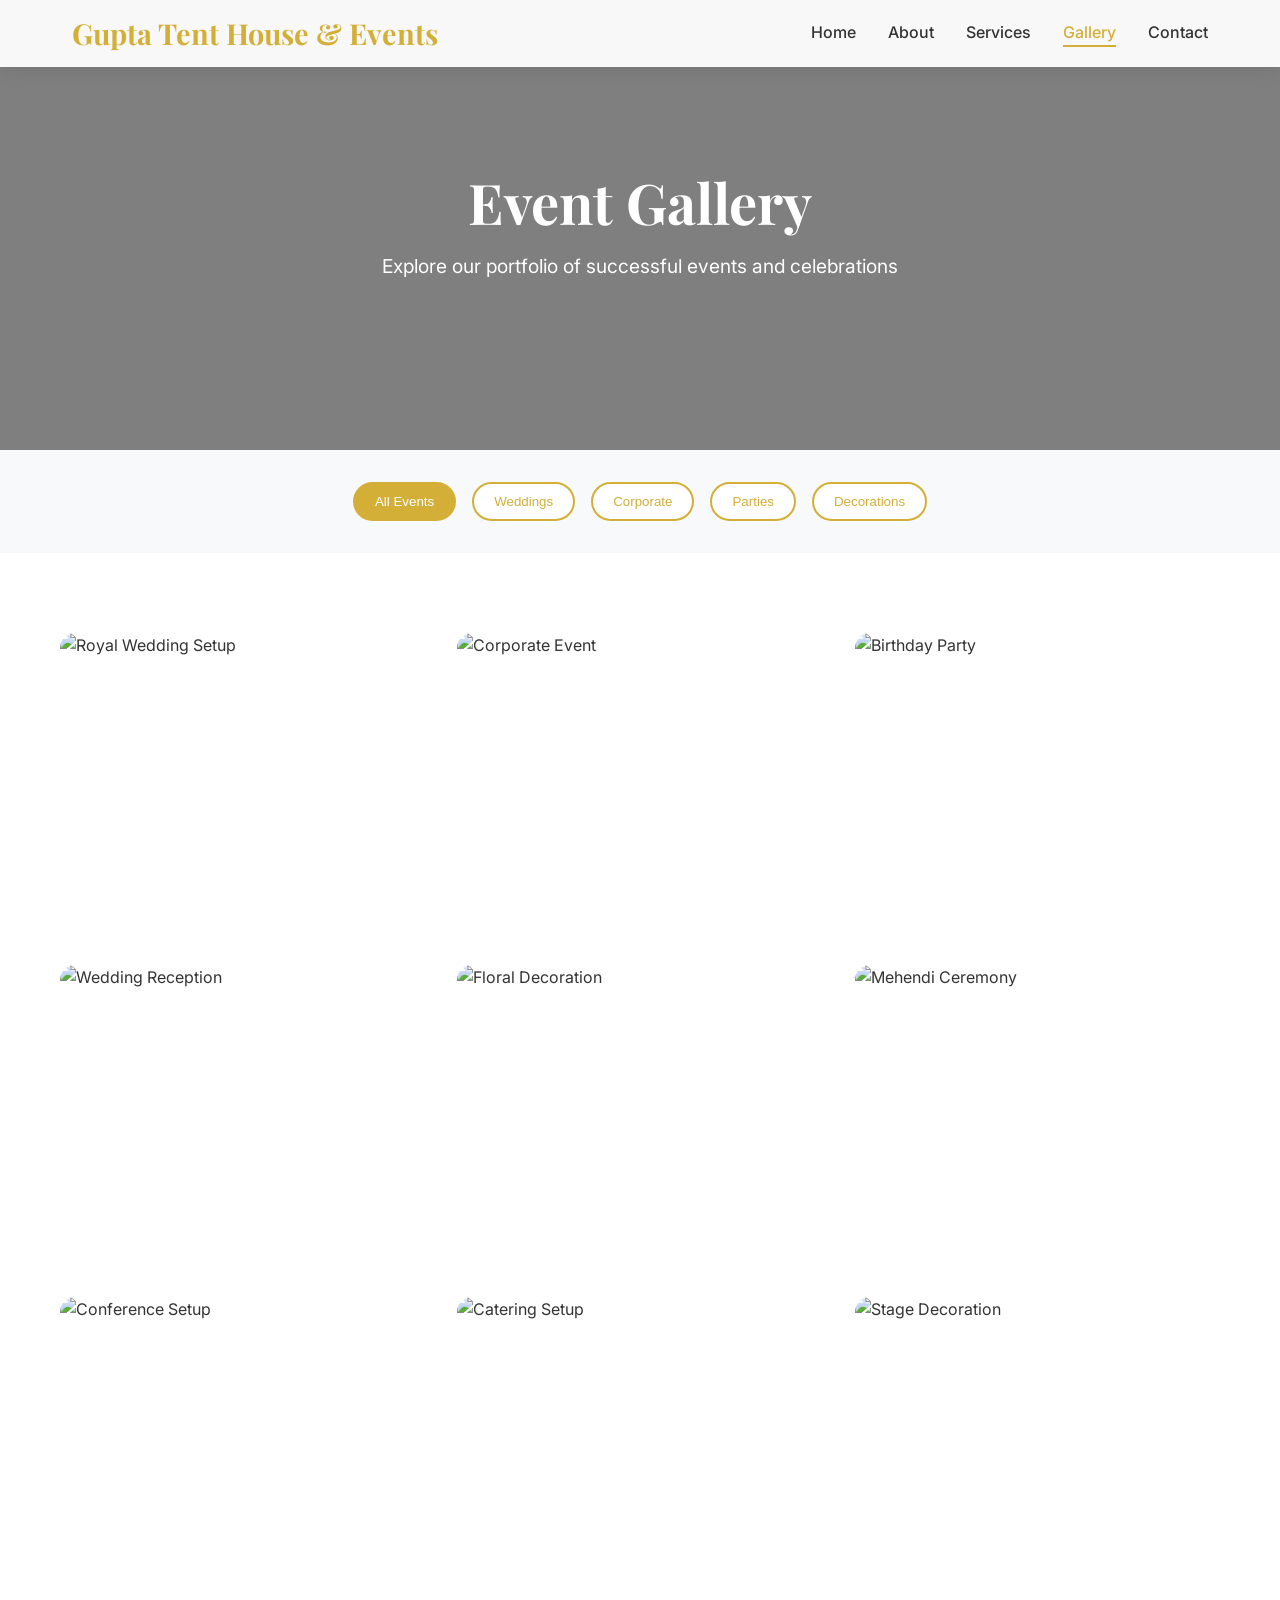
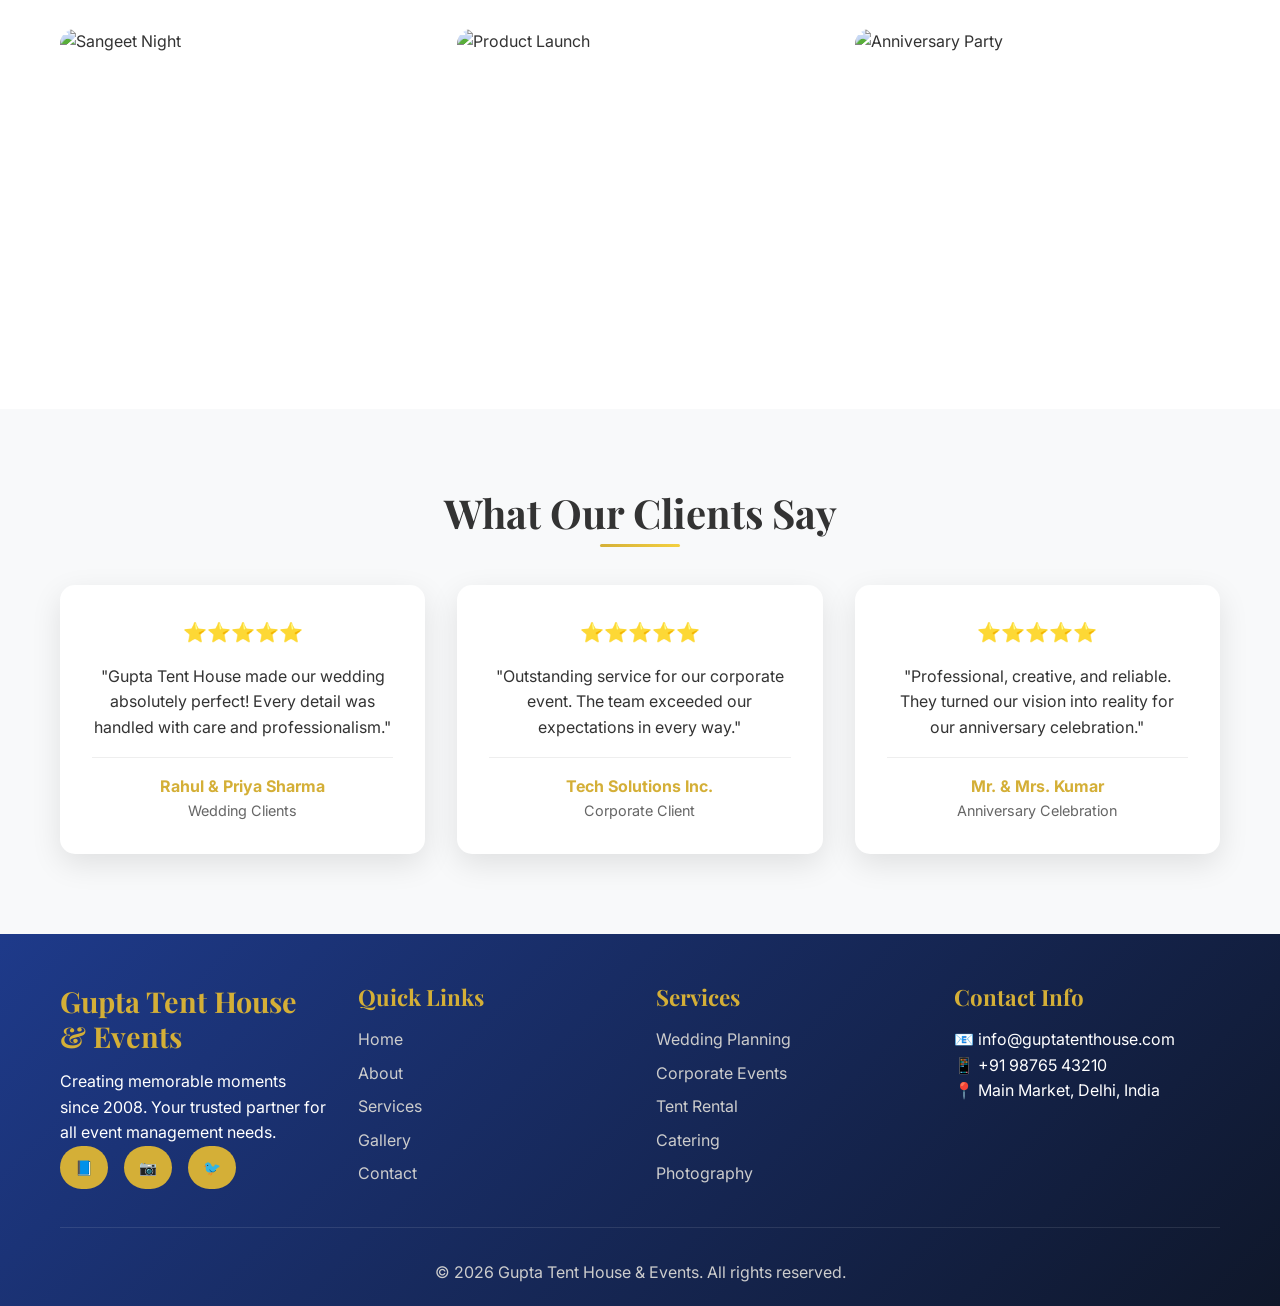
==== gallery.html @ 5d80350f "Add files via upload" ====
<!DOCTYPE html>
<html lang="en">
<head>
    <meta charset="UTF-8">
    <meta name="viewport" content="width=device-width, initial-scale=1.0">
    <title>Gallery - Gupta Tent House and Events</title>
    <link rel="stylesheet" href="styles.css">
    <link href="https://fonts.googleapis.com/css2?family=Playfair+Display:wght@400;700&family=Inter:wght@300;400;500;600&display=swap" rel="stylesheet">
</head>
<body>
    <!-- Navigation -->
    <nav class="navbar">
        <div class="nav-container">
            <div class="nav-logo">
                <h2>Gupta Tent House & Events</h2>
            </div>
            <ul class="nav-menu">
                <li><a href="index.html" class="nav-link">Home</a></li>
                <li><a href="about.html" class="nav-link">About</a></li>
                <li><a href="services.html" class="nav-link">Services</a></li>
                <li><a href="gallery.html" class="nav-link active">Gallery</a></li>
                <li><a href="contact.html" class="nav-link">Contact</a></li>
            </ul>
            <div class="hamburger">
                <span></span>
                <span></span>
                <span></span>
            </div>
        </div>
    </nav>

    <!-- Page Header -->
    <section class="page-header" style="background-image: url('https://images.pexels.com/photos/1024993/pexels-photo-1024993.jpeg?auto=compress&cs=tinysrgb&w=1600')">
        <div class="header-content">
            <h1>Event Gallery</h1>
            <p>Explore our portfolio of successful events and celebrations</p>
        </div>
    </section>

    <!-- Gallery Filters -->
    <section class="gallery-filters">
        <div class="container">
            <div class="filter-buttons">
                <button class="filter-btn active" data-filter="all">All Events</button>
                <button class="filter-btn" data-filter="wedding">Weddings</button>
                <button class="filter-btn" data-filter="corporate">Corporate</button>
                <button class="filter-btn" data-filter="party">Parties</button>
                <button class="filter-btn" data-filter="decoration">Decorations</button>
            </div>
        </div>
    </section>

    <!-- Gallery Grid -->
    <section class="gallery-main">
        <div class="container">
            <div class="gallery-grid-main">
                <div class="gallery-item-main" data-category="wedding">
                    <img src="https://images.pexels.com/photos/1444442/pexels-photo-1444442.jpeg?auto=compress&cs=tinysrgb&w=600" alt="Royal Wedding Setup" loading="lazy">
                    <div class="gallery-overlay">
                        <h4>Royal Wedding</h4>
                        <p>Traditional Indian Wedding Ceremony</p>
                        <button class="view-btn" onclick="openModal(this)">View</button>
                    </div>
                </div>
                
                <div class="gallery-item-main" data-category="corporate">
                    <img src="https://images.pexels.com/photos/1449773/pexels-photo-1449773.jpeg?auto=compress&cs=tinysrgb&w=600" alt="Corporate Event" loading="lazy">
                    <div class="gallery-overlay">
                        <h4>Corporate Gala</h4>
                        <p>Annual Company Awards Night</p>
                        <button class="view-btn" onclick="openModal(this)">View</button>
                    </div>
                </div>

                <div class="gallery-item-main" data-category="party">
                    <img src="https://images.pexels.com/photos/587741/pexels-photo-587741.jpeg?auto=compress&cs=tinysrgb&w=600" alt="Birthday Party" loading="lazy">
                    <div class="gallery-overlay">
                        <h4>Birthday Celebration</h4>
                        <p>Garden Party Theme Setup</p>
                        <button class="view-btn" onclick="openModal(this)">View</button>
                    </div>
                </div>

                <div class="gallery-item-main" data-category="wedding">
                    <img src="https://images.pexels.com/photos/1190297/pexels-photo-1190297.jpeg?auto=compress&cs=tinysrgb&w=600" alt="Wedding Reception" loading="lazy">
                    <div class="gallery-overlay">
                        <h4>Wedding Reception</h4>
                        <p>Elegant Evening Celebration</p>
                        <button class="view-btn" onclick="openModal(this)">View</button>
                    </div>
                </div>

                <div class="gallery-item-main" data-category="decoration">
                    <img src="https://images.pexels.com/photos/1190298/pexels-photo-1190298.jpeg?auto=compress&cs=tinysrgb&w=600" alt="Floral Decoration" loading="lazy">
                    <div class="gallery-overlay">
                        <h4>Floral Arrangements</h4>
                        <p>Custom Wedding Decorations</p>
                        <button class="view-btn" onclick="openModal(this)">View</button>
                    </div>
                </div>

                <div class="gallery-item-main" data-category="wedding">
                    <img src="https://images.pexels.com/photos/169198/pexels-photo-169198.jpeg?auto=compress&cs=tinysrgb&w=600" alt="Mehendi Ceremony" loading="lazy">
                    <div class="gallery-overlay">
                        <h4>Mehendi Ceremony</h4>
                        <p>Traditional Pre-Wedding Event</p>
                        <button class="view-btn" onclick="openModal(this)">View</button>
                    </div>
                </div>

                <div class="gallery-item-main" data-category="corporate">
                    <img src="https://images.pexels.com/photos/1059905/pexels-photo-1059905.jpeg?auto=compress&cs=tinysrgb&w=600" alt="Conference Setup" loading="lazy">
                    <div class="gallery-overlay">
                        <h4>Business Conference</h4>
                        <p>Professional Meeting Setup</p>
                        <button class="view-btn" onclick="openModal(this)">View</button>
                    </div>
                </div>

                <div class="gallery-item-main" data-category="party">
                    <img src="https://images.pexels.com/photos/958545/pexels-photo-958545.jpeg?auto=compress&cs=tinysrgb&w=600" alt="Catering Setup" loading="lazy">
                    <div class="gallery-overlay">
                        <h4>Catering Service</h4>
                        <p>Buffet Setup for Large Events</p>
                        <button class="view-btn" onclick="openModal(this)">View</button>
                    </div>
                </div>

                <div class="gallery-item-main" data-category="decoration">
                    <img src="https://images.pexels.com/photos/1024993/pexels-photo-1024993.jpeg?auto=compress&cs=tinysrgb&w=600" alt="Stage Decoration" loading="lazy">
                    <div class="gallery-overlay">
                        <h4>Stage Setup</h4>
                        <p>Wedding Stage Decoration</p>
                        <button class="view-btn" onclick="openModal(this)">View</button>
                    </div>
                </div>

                <div class="gallery-item-main" data-category="wedding">
                    <img src="https://images.pexels.com/photos/1444442/pexels-photo-1444442.jpeg?auto=compress&cs=tinysrgb&w=600" alt="Sangeet Night" loading="lazy">
                    <div class="gallery-overlay">
                        <h4>Sangeet Night</h4>
                        <p>Musical Evening Celebration</p>
                        <button class="view-btn" onclick="openModal(this)">View</button>
                    </div>
                </div>

                <div class="gallery-item-main" data-category="corporate">
                    <img src="https://images.pexels.com/photos/1449773/pexels-photo-1449773.jpeg?auto=compress&cs=tinysrgb&w=600" alt="Product Launch" loading="lazy">
                    <div class="gallery-overlay">
                        <h4>Product Launch</h4>
                        <p>Corporate Product Unveiling</p>
                        <button class="view-btn" onclick="openModal(this)">View</button>
                    </div>
                </div>

                <div class="gallery-item-main" data-category="party">
                    <img src="https://images.pexels.com/photos/587741/pexels-photo-587741.jpeg?auto=compress&cs=tinysrgb&w=600" alt="Anniversary Party" loading="lazy">
                    <div class="gallery-overlay">
                        <h4>Anniversary Celebration</h4>
                        <p>Golden Anniversary Party</p>
                        <button class="view-btn" onclick="openModal(this)">View</button>
                    </div>
                </div>
            </div>
        </div>
    </section>

    <!-- Modal for Image Viewing -->
    <div id="imageModal" class="modal">
        <div class="modal-content">
            <span class="close-modal">&times;</span>
            <img id="modalImage" src="" alt="">
            <div class="modal-info">
                <h3 id="modalTitle"></h3>
                <p id="modalDescription"></p>
            </div>
            <div class="modal-nav">
                <button id="prevBtn">❮ Previous</button>
                <button id="nextBtn">Next ❯</button>
            </div>
        </div>
    </div>

    <!-- Testimonials -->
    <section class="gallery-testimonials">
        <div class="container">
            <h2 class="section-title">What Our Clients Say</h2>
            <div class="testimonial-grid">
                <div class="testimonial-card">
                    <div class="stars">⭐⭐⭐⭐⭐</div>
                    <p>"Gupta Tent House made our wedding absolutely perfect! Every detail was handled with care and professionalism."</p>
                    <div class="client-info">
                        <strong>Rahul & Priya Sharma</strong>
                        <span>Wedding Clients</span>
                    </div>
                </div>
                <div class="testimonial-card">
                    <div class="stars">⭐⭐⭐⭐⭐</div>
                    <p>"Outstanding service for our corporate event. The team exceeded our expectations in every way."</p>
                    <div class="client-info">
                        <strong>Tech Solutions Inc.</strong>
                        <span>Corporate Client</span>
                    </div>
                </div>
                <div class="testimonial-card">
                    <div class="stars">⭐⭐⭐⭐⭐</div>
                    <p>"Professional, creative, and reliable. They turned our vision into reality for our anniversary celebration."</p>
                    <div class="client-info">
                        <strong>Mr. & Mrs. Kumar</strong>
                        <span>Anniversary Celebration</span>
                    </div>
                </div>
            </div>
        </div>
    </section>

    <!-- Footer -->
    <footer class="footer">
        <div class="container">
            <div class="footer-content">
                <div class="footer-section">
                    <h3>Gupta Tent House & Events</h3>
                    <p>Creating memorable moments since 2008. Your trusted partner for all event management needs.</p>
                    <div class="social-links">
                        <a href="#" class="social-link">📘</a>
                        <a href="#" class="social-link">📷</a>
                        <a href="#" class="social-link">🐦</a>
                    </div>
                </div>
                <div class="footer-section">
                    <h4>Quick Links</h4>
                    <ul>
                        <li><a href="index.html">Home</a></li>
                        <li><a href="about.html">About</a></li>
                        <li><a href="services.html">Services</a></li>
                        <li><a href="gallery.html">Gallery</a></li>
                        <li><a href="contact.html">Contact</a></li>
                    </ul>
                </div>
                <div class="footer-section">
                    <h4>Services</h4>
                    <ul>
                        <li><a href="services.html">Wedding Planning</a></li>
                        <li><a href="services.html">Corporate Events</a></li>
                        <li><a href="services.html">Tent Rental</a></li>
                        <li><a href="services.html">Catering</a></li>
                        <li><a href="services.html">Photography</a></li>
                    </ul>
                </div>
                <div class="footer-section">
                    <h4>Contact Info</h4>
                    <div class="contact-info">
                        <p>📧 info@guptatenthouse.com</p>
                        <p>📱 +91 98765 43210</p>
                        <p>📍 Main Market, Delhi, India</p>
                    </div>
                </div>
            </div>
            <div class="footer-bottom">
                <p>&copy; 2024 Gupta Tent House & Events. All rights reserved.</p>
            </div>
        </div>
    </footer>

    <script src="script.js"></script>
</body>
</html>
---- styles.css ----
/* Reset and Base Styles */
* {
    margin: 0;
    padding: 0;
    box-sizing: border-box;
}

html {
    scroll-behavior: smooth;
}

body {
    font-family: 'Inter', sans-serif;
    line-height: 1.6;
    color: #333;
    overflow-x: hidden;
}

img {
    max-width: 100%;
    height: auto;
}

.container {
    max-width: 1200px;
    margin: 0 auto;
    padding: 0 20px;
}

/* Typography */
h1, h2, h3, h4, h5, h6 {
    font-family: 'Playfair Display', serif;
    font-weight: 700;
    line-height: 1.2;
    margin-bottom: 1rem;
}

h1 { font-size: 3.5rem; }
h2 { font-size: 2.5rem; }
h3 { font-size: 1.8rem; }
h4 { font-size: 1.4rem; }

.lead {
    font-size: 1.2rem;
    font-weight: 400;
    color: #666;
    margin-bottom: 1.5rem;
}

/* Navigation */
.navbar {
    position: fixed;
    top: 0;
    width: 100%;
    background: rgba(255, 255, 255, 0.95);
    backdrop-filter: blur(10px);
    z-index: 1000;
    transition: all 0.3s ease;
    box-shadow: 0 2px 20px rgba(0,0,0,0.1);
}

.nav-container {
    display: flex;
    justify-content: space-between;
    align-items: center;
    padding: 1rem 2rem;
    max-width: 1200px;
    margin: 0 auto;
}

.nav-logo h2 {
    color: #D4AF37;
    margin-bottom: 0;
    font-size: 1.8rem;
}

.nav-menu {
    display: flex;
    list-style: none;
    gap: 2rem;
}

.nav-link {
    text-decoration: none;
    color: #333;
    font-weight: 500;
    transition: all 0.3s ease;
    position: relative;
}

.nav-link:hover,
.nav-link.active {
    color: #D4AF37;
}

.nav-link::after {
    content: '';
    position: absolute;
    bottom: -5px;
    left: 0;
    width: 0;
    height: 2px;
    background: #D4AF37;
    transition: width 0.3s ease;
}

.nav-link:hover::after,
.nav-link.active::after {
    width: 100%;
}

.hamburger {
    display: none;
    flex-direction: column;
    cursor: pointer;
}

.hamburger span {
    width: 25px;
    height: 3px;
    background: #333;
    margin: 3px 0;
    transition: 0.3s;
}

/* Hero Section */
.hero {
    position: relative;
    height: 100vh;
    overflow: hidden;
}

.hero-slider {
    position: relative;
    width: 100%;
    height: 100%;
}

.slide {
    position: absolute;
    top: 0;
    left: 0;
    width: 100%;
    height: 100%;
    background-size: cover;
    background-position: center;
    background-repeat: no-repeat;
    opacity: 0;
    transition: opacity 1s ease-in-out;
}

.slide.active {
    opacity: 1;
}

.slide::before {
    content: '';
    position: absolute;
    top: 0;
    left: 0;
    right: 0;
    bottom: 0;
    background: rgba(0, 0, 0, 0.4);
}

.slide-content {
    position: absolute;
    top: 50%;
    left: 50%;
    transform: translate(-50%, -50%);
    text-align: center;
    color: white;
    z-index: 2;
    max-width: 800px;
    padding: 0 20px;
}

.slide-content h1 {
    font-size: 4rem;
    margin-bottom: 1rem;
    animation: fadeInUp 1s ease 0.5s both;
}

.slide-content p {
    font-size: 1.3rem;
    margin-bottom: 2rem;
    animation: fadeInUp 1s ease 0.7s both;
}

.cta-btn {
    display: inline-block;
    padding: 15px 30px;
    background: linear-gradient(45deg, #D4AF37, #F4D03F);
    color: white;
    text-decoration: none;
    border-radius: 50px;
    font-weight: 600;
    transition: all 0.3s ease;
    animation: fadeInUp 1s ease 0.9s both;
    box-shadow: 0 4px 15px rgba(212, 175, 55, 0.3);
}

.cta-btn:hover {
    transform: translateY(-2px);
    box-shadow: 0 6px 20px rgba(212, 175, 55, 0.4);
}

.btn-secondary {
    display: inline-block;
    padding: 12px 25px;
    border: 2px solid #D4AF37;
    color: #D4AF37;
    text-decoration: none;
    border-radius: 50px;
    font-weight: 600;
    transition: all 0.3s ease;
    background: transparent;
}

.btn-secondary:hover {
    background: #D4AF37;
    color: white;
    transform: translateY(-2px);
}

.slider-nav {
    position: absolute;
    top: 50%;
    width: 100%;
    display: flex;
    justify-content: space-between;
    z-index: 3;
    padding: 0 50px;
}

.prev-btn, .next-btn {
    background: rgba(255, 255, 255, 0.2);
    color: white;
    border: none;
    padding: 15px 20px;
    cursor: pointer;
    border-radius: 50%;
    font-size: 1.2rem;
    transition: all 0.3s ease;
    backdrop-filter: blur(10px);
}

.prev-btn:hover, .next-btn:hover {
    background: rgba(212, 175, 55, 0.8);
    transform: scale(1.1);
}

.slider-dots {
    position: absolute;
    bottom: 30px;
    left: 50%;
    transform: translateX(-50%);
    display: flex;
    gap: 10px;
    z-index: 3;
}

.dot {
    width: 15px;
    height: 15px;
    border-radius: 50%;
    background: rgba(255, 255, 255, 0.5);
    cursor: pointer;
    transition: all 0.3s ease;
}

.dot.active,
.dot:hover {
    background: #D4AF37;
    transform: scale(1.2);
}

/* Sections */
section {
    padding: 80px 0;
}

.section-title {
    text-align: center;
    margin-bottom: 3rem;
    position: relative;
}

.section-title::after {
    content: '';
    position: absolute;
    bottom: -10px;
    left: 50%;
    transform: translateX(-50%);
    width: 80px;
    height: 3px;
    background: linear-gradient(45deg, #D4AF37, #F4D03F);
    border-radius: 2px;
}

.text-center {
    text-align: center;
    margin-top: 2rem;
}

/* Services Preview */
.services-preview {
    background: #f8f9fa;
}

.services-grid {
    display: grid;
    grid-template-columns: repeat(auto-fit, minmax(280px, 1fr));
    gap: 2rem;
    margin-bottom: 3rem;
}

.service-card {
    background: white;
    border-radius: 15px;
    overflow: hidden;
    box-shadow: 0 10px 30px rgba(0,0,0,0.1);
    transition: all 0.3s ease;
    position: relative;
}

.service-card:hover {
    transform: translateY(-10px);
    box-shadow: 0 20px 40px rgba(0,0,0,0.15);
}

.service-card img {
    width: 100%;
    height: 200px;
    object-fit: cover;
}

.card-content {
    padding: 1.5rem;
}

.card-content h3 {
    color: #1E3A8A;
    margin-bottom: 0.5rem;
}

.card-content p {
    color: #666;
    font-size: 0.95rem;
}

/* Why Choose Us */
.why-choose-us {
    background: linear-gradient(135deg, #1E3A8A 0%, #3B82F6 100%);
    color: white;
}

.content-wrapper {
    display: grid;
    grid-template-columns: 1fr 1fr;
    gap: 4rem;
    align-items: center;
}

.feature {
    display: flex;
    align-items: center;
    margin-bottom: 2rem;
    padding: 1rem;
    background: rgba(255, 255, 255, 0.1);
    border-radius: 10px;
    backdrop-filter: blur(10px);
}

.feature-icon {
    font-size: 2rem;
    margin-right: 1rem;
    min-width: 60px;
}

.feature h4 {
    margin-bottom: 0.5rem;
    color: #D4AF37;
}

.image-content img {
    border-radius: 15px;
    box-shadow: 0 20px 40px rgba(0,0,0,0.2);
}

/* Gallery Preview */
.gallery-preview {
    background: #f8f9fa;
}

.gallery-grid {
    display: grid;
    grid-template-columns: repeat(auto-fit, minmax(280px, 1fr));
    gap: 1.5rem;
}

.gallery-item {
    position: relative;
    border-radius: 15px;
    overflow: hidden;
    height: 250px;
    cursor: pointer;
    transition: all 0.3s ease;
}

.gallery-item:hover {
    transform: scale(1.02);
}

.gallery-item img {
    width: 100%;
    height: 100%;
    object-fit: cover;
    transition: all 0.3s ease;
}

.gallery-item:hover img {
    transform: scale(1.1);
}

.overlay {
    position: absolute;
    top: 0;
    left: 0;
    right: 0;
    bottom: 0;
    background: linear-gradient(135deg, rgba(212, 175, 55, 0.9), rgba(30, 58, 138, 0.9));
    display: flex;
    flex-direction: column;
    justify-content: center;
    align-items: center;
    text-align: center;
    color: white;
    opacity: 0;
    transition: all 0.3s ease;
}

.gallery-item:hover .overlay {
    opacity: 1;
}

.overlay h4 {
    margin-bottom: 0.5rem;
    font-size: 1.3rem;
}

/* Contact CTA */
.contact-cta {
    background: linear-gradient(135deg, #D4AF37, #F4D03F);
    color: white;
    text-align: center;
}

.cta-buttons {
    display: flex;
    gap: 1rem;
    justify-content: center;
    flex-wrap: wrap;
    margin-top: 2rem;
}

.cta-buttons .btn-secondary {
    border-color: white;
    color: white;
}

.cta-buttons .btn-secondary:hover {
    background: white;
    color: #D4AF37;
}

/* Page Header */
.page-header {
    height: 50vh;
    background-size: cover;
    background-position: center;
    background-attachment: fixed;
    display: flex;
    align-items: center;
    justify-content: center;
    text-align: center;
    color: white;
    position: relative;
}

.page-header::before {
    content: '';
    position: absolute;
    top: 0;
    left: 0;
    right: 0;
    bottom: 0;
    background: rgba(0, 0, 0, 0.5);
}

.header-content {
    z-index: 2;
    max-width: 800px;
    padding: 0 20px;
}

.header-content h1 {
    font-size: 3.5rem;
    margin-bottom: 1rem;
}

.header-content p {
    font-size: 1.2rem;
}

/* About Page Styles */
.about-content {
    padding: 80px 0;
}

.mission-vision {
    background: #f8f9fa;
    padding: 80px 0;
}

.grid-2 {
    display: grid;
    grid-template-columns: repeat(auto-fit, minmax(300px, 1fr));
    gap: 2rem;
}

.mission-card, .vision-card {
    background: white;
    padding: 2rem;
    border-radius: 15px;
    box-shadow: 0 10px 30px rgba(0,0,0,0.1);
    text-align: center;
    transition: all 0.3s ease;
}

.mission-card:hover, .vision-card:hover {
    transform: translateY(-5px);
    box-shadow: 0 20px 40px rgba(0,0,0,0.15);
}

.icon {
    font-size: 3rem;
    margin-bottom: 1rem;
}

.team {
    padding: 80px 0;
}

.team-grid {
    display: grid;
    grid-template-columns: repeat(auto-fit, minmax(250px, 1fr));
    gap: 2rem;
}

.team-member {
    background: white;
    padding: 2rem;
    border-radius: 15px;
    box-shadow: 0 10px 30px rgba(0,0,0,0.1);
    text-align: center;
    transition: all 0.3s ease;
}

.team-member:hover {
    transform: translateY(-5px);
}

.team-member img {
    width: 150px;
    height: 150px;
    border-radius: 50%;
    object-fit: cover;
    margin-bottom: 1rem;
    border: 4px solid #D4AF37;
}

.role {
    color: #D4AF37;
    font-weight: 600;
    margin-bottom: 1rem;
}

.values {
    background: #f8f9fa;
    padding: 80px 0;
}

.values-grid {
    display: grid;
    grid-template-columns: repeat(auto-fit, minmax(250px, 1fr));
    gap: 2rem;
}

.value-card {
    background: white;
    padding: 2rem;
    border-radius: 15px;
    box-shadow: 0 10px 30px rgba(0,0,0,0.1);
    text-align: center;
    transition: all 0.3s ease;
}

.value-card:hover {
    transform: translateY(-5px);
    background: linear-gradient(135deg, #D4AF37, #F4D03F);
    color: white;
}

.value-icon {
    font-size: 2.5rem;
    margin-bottom: 1rem;
}

.achievements {
    padding: 80px 0;
}

.stats-grid {
    display: grid;
    grid-template-columns: repeat(auto-fit, minmax(200px, 1fr));
    gap: 2rem;
}

.stat-card {
    text-align: center;
    padding: 2rem;
    background: linear-gradient(135deg, #1E3A8A, #3B82F6);
    color: white;
    border-radius: 15px;
    box-shadow: 0 10px 30px rgba(0,0,0,0.1);
}

.stat-number {
    font-size: 3rem;
    font-weight: bold;
    color: #D4AF37;
    margin-bottom: 0.5rem;
}

.stat-label {
    font-size: 1.1rem;
}

/* Services Page */
.services-content {
    padding: 80px 0;
}

.service-detail {
    display: grid;
    grid-template-columns: 1fr 1fr;
    gap: 4rem;
    align-items: center;
    margin-bottom: 5rem;
}

.service-detail.reverse {
    direction: rtl;
}

.service-detail.reverse > * {
    direction: ltr;
}

.service-icon {
    font-size: 3rem;
    margin-bottom: 1rem;
}

.service-desc {
    font-size: 1.1rem;
    margin-bottom: 1.5rem;
    color: #666;
}

.service-features {
    list-style: none;
}

.service-features li {
    padding: 0.5rem 0;
    padding-left: 1.5rem;
    position: relative;
}

.service-features li::before {
    content: '✓';
    position: absolute;
    left: 0;
    color: #D4AF37;
    font-weight: bold;
}

.additional-services {
    background: #f8f9fa;
    padding: 80px 0;
}

.additional-grid {
    display: grid;
    grid-template-columns: repeat(auto-fit, minmax(300px, 1fr));
    gap: 2rem;
}

.additional-card {
    background: white;
    padding: 2rem;
    border-radius: 15px;
    box-shadow: 0 10px 30px rgba(0,0,0,0.1);
    text-align: center;
    transition: all 0.3s ease;
}

.additional-card:hover {
    transform: translateY(-5px);
    box-shadow: 0 20px 40px rgba(0,0,0,0.15);
}

.additional-icon {
    font-size: 2.5rem;
    margin-bottom: 1rem;
}

.services-cta {
    background: linear-gradient(135deg, #1E3A8A, #3B82F6);
    color: white;
    text-align: center;
    padding: 80px 0;
}

/* Gallery Page */
.gallery-filters {
    background: #f8f9fa;
    padding: 2rem 0;
}

.filter-buttons {
    display: flex;
    justify-content: center;
    gap: 1rem;
    flex-wrap: wrap;
}

.filter-btn {
    padding: 10px 20px;
    background: white;
    border: 2px solid #D4AF37;
    color: #D4AF37;
    border-radius: 25px;
    cursor: pointer;
    transition: all 0.3s ease;
    font-weight: 500;
}

.filter-btn.active,
.filter-btn:hover {
    background: #D4AF37;
    color: white;
}

.gallery-main {
    padding: 80px 0;
}

.gallery-grid-main {
    display: grid;
    grid-template-columns: repeat(auto-fit, minmax(350px, 1fr));
    gap: 2rem;
}

.gallery-item-main {
    position: relative;
    height: 300px;
    border-radius: 15px;
    overflow: hidden;
    cursor: pointer;
    transition: all 0.3s ease;
}

.gallery-item-main:hover {
    transform: scale(1.02);
}

.gallery-item-main img {
    width: 100%;
    height: 100%;
    object-fit: cover;
    transition: all 0.3s ease;
}

.gallery-item-main:hover img {
    transform: scale(1.05);
}

.gallery-overlay {
    position: absolute;
    top: 0;
    left: 0;
    right: 0;
    bottom: 0;
    background: linear-gradient(135deg, rgba(212, 175, 55, 0.9), rgba(30, 58, 138, 0.9));
    display: flex;
    flex-direction: column;
    justify-content: center;
    align-items: center;
    text-align: center;
    color: white;
    opacity: 0;
    transition: all 0.3s ease;
}

.gallery-item-main:hover .gallery-overlay {
    opacity: 1;
}

.view-btn {
    padding: 10px 20px;
    background: rgba(255, 255, 255, 0.2);
    color: white;
    border: 2px solid white;
    border-radius: 25px;
    cursor: pointer;
    transition: all 0.3s ease;
    margin-top: 1rem;
    backdrop-filter: blur(10px);
}

.view-btn:hover {
    background: white;
    color: #D4AF37;
}

/* Modal */
.modal {
    display: none;
    position: fixed;
    z-index: 2000;
    left: 0;
    top: 0;
    width: 100%;
    height: 100%;
    background-color: rgba(0,0,0,0.9);
    backdrop-filter: blur(5px);
}

.modal-content {
    position: relative;
    margin: auto;
    padding: 0;
    width: 90%;
    max-width: 900px;
    top: 50%;
    transform: translateY(-50%);
}

.modal-content img {
    width: 100%;
    height: auto;
    border-radius: 10px;
}

.close-modal {
    position: absolute;
    top: 15px;
    right: 35px;
    color: #f1f1f1;
    font-size: 40px;
    font-weight: bold;
    cursor: pointer;
}

.close-modal:hover {
    color: #D4AF37;
}

.modal-info {
    background: white;
    padding: 2rem;
    border-radius: 0 0 10px 10px;
    text-align: center;
}

.modal-nav {
    display: flex;
    justify-content: space-between;
    margin-top: 1rem;
}

.modal-nav button {
    padding: 10px 20px;
    background: #D4AF37;
    color: white;
    border: none;
    border-radius: 5px;
    cursor: pointer;
    transition: all 0.3s ease;
}

.modal-nav button:hover {
    background: #B8941F;
}

.gallery-testimonials {
    background: #f8f9fa;
    padding: 80px 0;
}

.testimonial-grid {
    display: grid;
    grid-template-columns: repeat(auto-fit, minmax(300px, 1fr));
    gap: 2rem;
}

.testimonial-card {
    background: white;
    padding: 2rem;
    border-radius: 15px;
    box-shadow: 0 10px 30px rgba(0,0,0,0.1);
    text-align: center;
}

.stars {
    font-size: 1.2rem;
    margin-bottom: 1rem;
}

.client-info {
    margin-top: 1rem;
    padding-top: 1rem;
    border-top: 1px solid #eee;
}

.client-info strong {
    color: #D4AF37;
}

.client-info span {
    display: block;
    color: #666;
    font-size: 0.9rem;
}

/* Contact Page */
.contact-content {
    padding: 80px 0;
}

.contact-wrapper {
    display: grid;
    grid-template-columns: 1fr 1fr;
    gap: 4rem;
}

.contact-item {
    display: flex;
    align-items: flex-start;
    margin-bottom: 2rem;
    padding: 1.5rem;
    background: #f8f9fa;
    border-radius: 10px;
}

.contact-icon {
    font-size: 2rem;
    margin-right: 1rem;
    min-width: 50px;
}

.contact-details h4 {
    color: #1E3A8A;
    margin-bottom: 0.5rem;
}

.social-contact {
    margin-top: 2rem;
}

.social-links {
    display: flex;
    gap: 1rem;
    flex-wrap: wrap;
}

.social-link {
    display: inline-block;
    padding: 10px 15px;
    background: #D4AF37;
    color: white;
    text-decoration: none;
    border-radius: 25px;
    transition: all 0.3s ease;
    font-size: 0.9rem;
}

.social-link:hover {
    background: #B8941F;
    transform: translateY(-2px);
}

/* Contact Form */
.contact-form {
    background: white;
    padding: 2rem;
    border-radius: 15px;
    box-shadow: 0 10px 30px rgba(0,0,0,0.1);
}

.form-row {
    display: grid;
    grid-template-columns: 1fr 1fr;
    gap: 1rem;
}

.form-group {
    margin-bottom: 1.5rem;
}

.form-group label {
    display: block;
    margin-bottom: 0.5rem;
    font-weight: 600;
    color: #333;
}

.form-group input,
.form-group select,
.form-group textarea {
    width: 100%;
    padding: 12px;
    border: 2px solid #e1e5e9;
    border-radius: 8px;
    font-size: 1rem;
    transition: all 0.3s ease;
}

.form-group input:focus,
.form-group select:focus,
.form-group textarea:focus {
    outline: none;
    border-color: #D4AF37;
    box-shadow: 0 0 0 3px rgba(212, 175, 55, 0.1);
}

.checkbox-container {
    display: flex;
    align-items: center;
    cursor: pointer;
    position: relative;
    padding-left: 2rem;
}

.checkbox-container input {
    position: absolute;
    opacity: 0;
    cursor: pointer;
}

.checkmark {
    position: absolute;
    left: 0;
    top: 50%;
    transform: translateY(-50%);
    height: 20px;
    width: 20px;
    background-color: #eee;
    border-radius: 4px;
    transition: all 0.3s ease;
}

.checkbox-container input:checked ~ .checkmark {
    background-color: #D4AF37;
}

.checkmark:after {
    content: "";
    position: absolute;
    display: none;
    left: 7px;
    top: 3px;
    width: 5px;
    height: 10px;
    border: solid white;
    border-width: 0 3px 3px 0;
    transform: rotate(45deg);
}

.checkbox-container input:checked ~ .checkmark:after {
    display: block;
}

.submit-btn {
    width: 100%;
    padding: 15px;
    background: linear-gradient(45deg, #D4AF37, #F4D03F);
    color: white;
    border: none;
    border-radius: 8px;
    font-size: 1.1rem;
    font-weight: 600;
    cursor: pointer;
    transition: all 0.3s ease;
}

.submit-btn:hover {
    transform: translateY(-2px);
    box-shadow: 0 6px 20px rgba(212, 175, 55, 0.3);
}

/* Map Section */
.map-section {
    background: #f8f9fa;
    padding: 80px 0;
}

.map-container {
    margin-top: 2rem;
}

.map-placeholder {
    height: 400px;
    background: linear-gradient(135deg, #1E3A8A, #3B82F6);
    border-radius: 15px;
    display: flex;
    align-items: center;
    justify-content: center;
    text-align: center;
    color: white;
}

.map-content h3 {
    margin-bottom: 1rem;
}

.map-btn {
    display: inline-block;
    padding: 12px 25px;
    background: #D4AF37;
    color: white;
    text-decoration: none;
    border-radius: 25px;
    margin-top: 1rem;
    transition: all 0.3s ease;
}

.map-btn:hover {
    background: #B8941F;
    transform: translateY(-2px);
}

/* FAQ Section */
.faq-section {
    padding: 80px 0;
}

.faq-container {
    max-width: 800px;
    margin: 0 auto;
}

.faq-item {
    margin-bottom: 1rem;
    border: 1px solid #e1e5e9;
    border-radius: 10px;
    overflow: hidden;
}

.faq-question {
    display: flex;
    justify-content: space-between;
    align-items: center;
    padding: 1.5rem;
    background: #f8f9fa;
    cursor: pointer;
    transition: all 0.3s ease;
}

.faq-question:hover {
    background: #e9ecef;
}

.faq-question h4 {
    margin: 0;
    color: #1E3A8A;
}

.faq-toggle {
    font-size: 1.5rem;
    color: #D4AF37;
    font-weight: bold;
    transition: transform 0.3s ease;
}

.faq-item.active .faq-toggle {
    transform: rotate(45deg);
}

.faq-answer {
    padding: 0 1.5rem;
    max-height: 0;
    overflow: hidden;
    transition: all 0.3s ease;
    background: white;
}

.faq-item.active .faq-answer {
    padding: 1.5rem;
    max-height: 200px;
}

/* Footer */
.footer {
    background: linear-gradient(135deg, #1E3A8A, #0F172A);
    color: white;
    padding: 50px 0 20px;
}

.footer-content {
    display: grid;
    grid-template-columns: repeat(auto-fit, minmax(250px, 1fr));
    gap: 2rem;
    margin-bottom: 2rem;
}

.footer-section h3,
.footer-section h4 {
    color: #D4AF37;
    margin-bottom: 1rem;
}

.footer-section ul {
    list-style: none;
}

.footer-section ul li {
    margin-bottom: 0.5rem;
}

.footer-section ul li a {
    color: #ccc;
    text-decoration: none;
    transition: all 0.3s ease;
}

.footer-section ul li a:hover {
    color: #D4AF37;
}

.footer-bottom {
    border-top: 1px solid rgba(255, 255, 255, 0.1);
    padding-top: 2rem;
    text-align: center;
    color: #ccc;
}

/* Animations */
@keyframes fadeInUp {
    from {
        opacity: 0;
        transform: translateY(30px);
    }
    to {
        opacity: 1;
        transform: translateY(0);
    }
}

/* Responsive Design */
@media (max-width: 768px) {
    .hamburger {
        display: flex;
    }

    .nav-menu {
        position: fixed;
        left: -100%;
        top: 70px;
        flex-direction: column;
        background-color: rgba(255, 255, 255, 0.95);
        backdrop-filter: blur(10px);
        width: 100%;
        text-align: center;
        transition: 0.3s;
        box-shadow: 0 10px 27px rgba(0,0,0,0.05);
        padding: 2rem 0;
    }

    .nav-menu.active {
        left: 0;
    }

    .slide-content h1 {
        font-size: 2.5rem;
    }

    .slide-content p {
        font-size: 1.1rem;
    }

    .header-content h1 {
        font-size: 2.5rem;
    }

    h1 { font-size: 2.5rem; }
    h2 { font-size: 2rem; }

    .content-wrapper {
        grid-template-columns: 1fr;
        gap: 2rem;
    }

    .service-detail {
        grid-template-columns: 1fr;
        gap: 2rem;
        text-align: center;
    }

    .contact-wrapper {
        grid-template-columns: 1fr;
        gap: 2rem;
    }

    .form-row {
        grid-template-columns: 1fr;
    }

    .services-grid,
    .gallery-grid,
    .gallery-grid-main {
        grid-template-columns: 1fr;
    }

    .cta-buttons {
        flex-direction: column;
        align-items: center;
    }

    .slider-nav {
        padding: 0 20px;
    }

    .prev-btn, .next-btn {
        padding: 10px 15px;
        font-size: 1rem;
    }

    section {
        padding: 60px 0;
    }

    .container {
        padding: 0 15px;
    }
}

@media (max-width: 480px) {
    .nav-logo h2 {
        font-size: 1.4rem;
    }

    .slide-content h1 {
        font-size: 2rem;
    }

    .slide-content p {
        font-size: 1rem;
    }

    .cta-btn {
        padding: 12px 20px;
        font-size: 0.9rem;
    }

    .header-content h1 {
        font-size: 2rem;
    }

    .gallery-grid-main {
        grid-template-columns: 1fr;
    }

    .gallery-item-main {
        height: 250px;
    }

    .modal-content {
        width: 95%;
        margin: 5% auto;
    }

    .close-modal {
        top: 10px;
        right: 20px;
        font-size: 30px;
    }
}
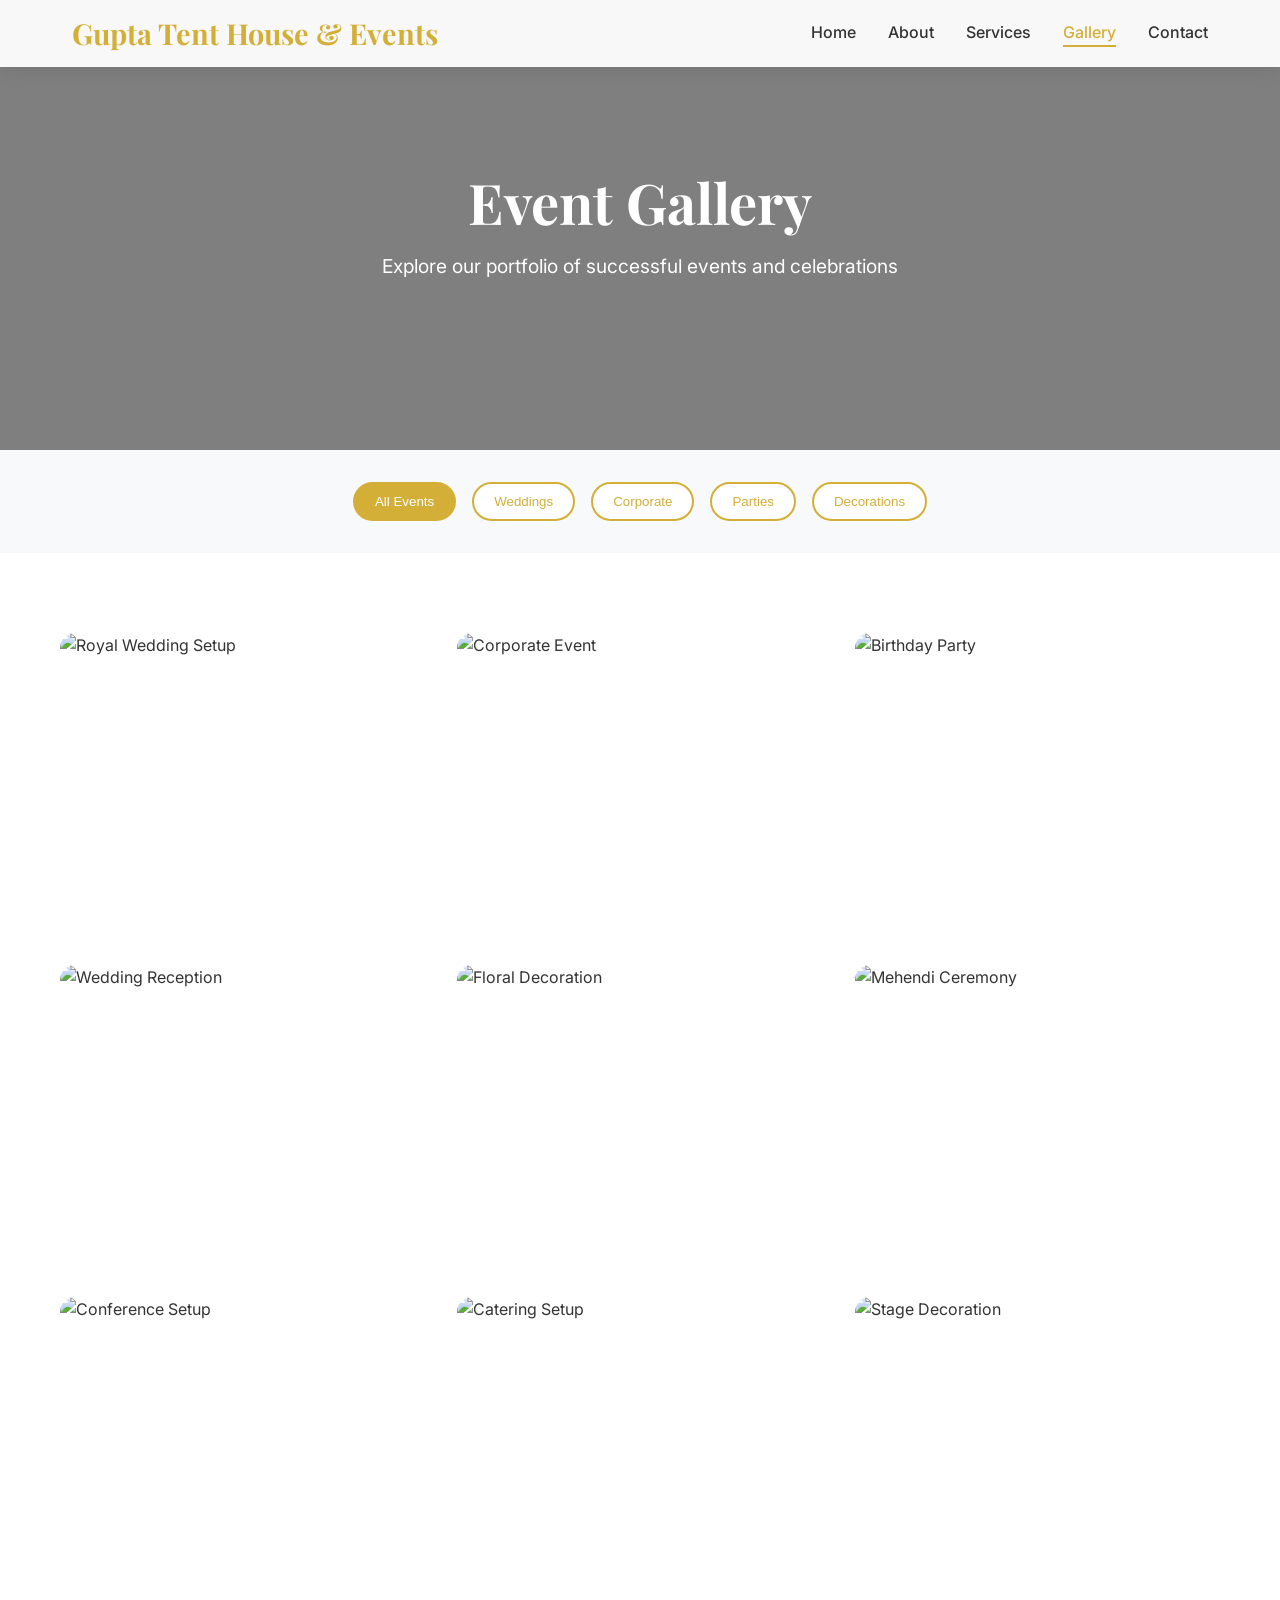
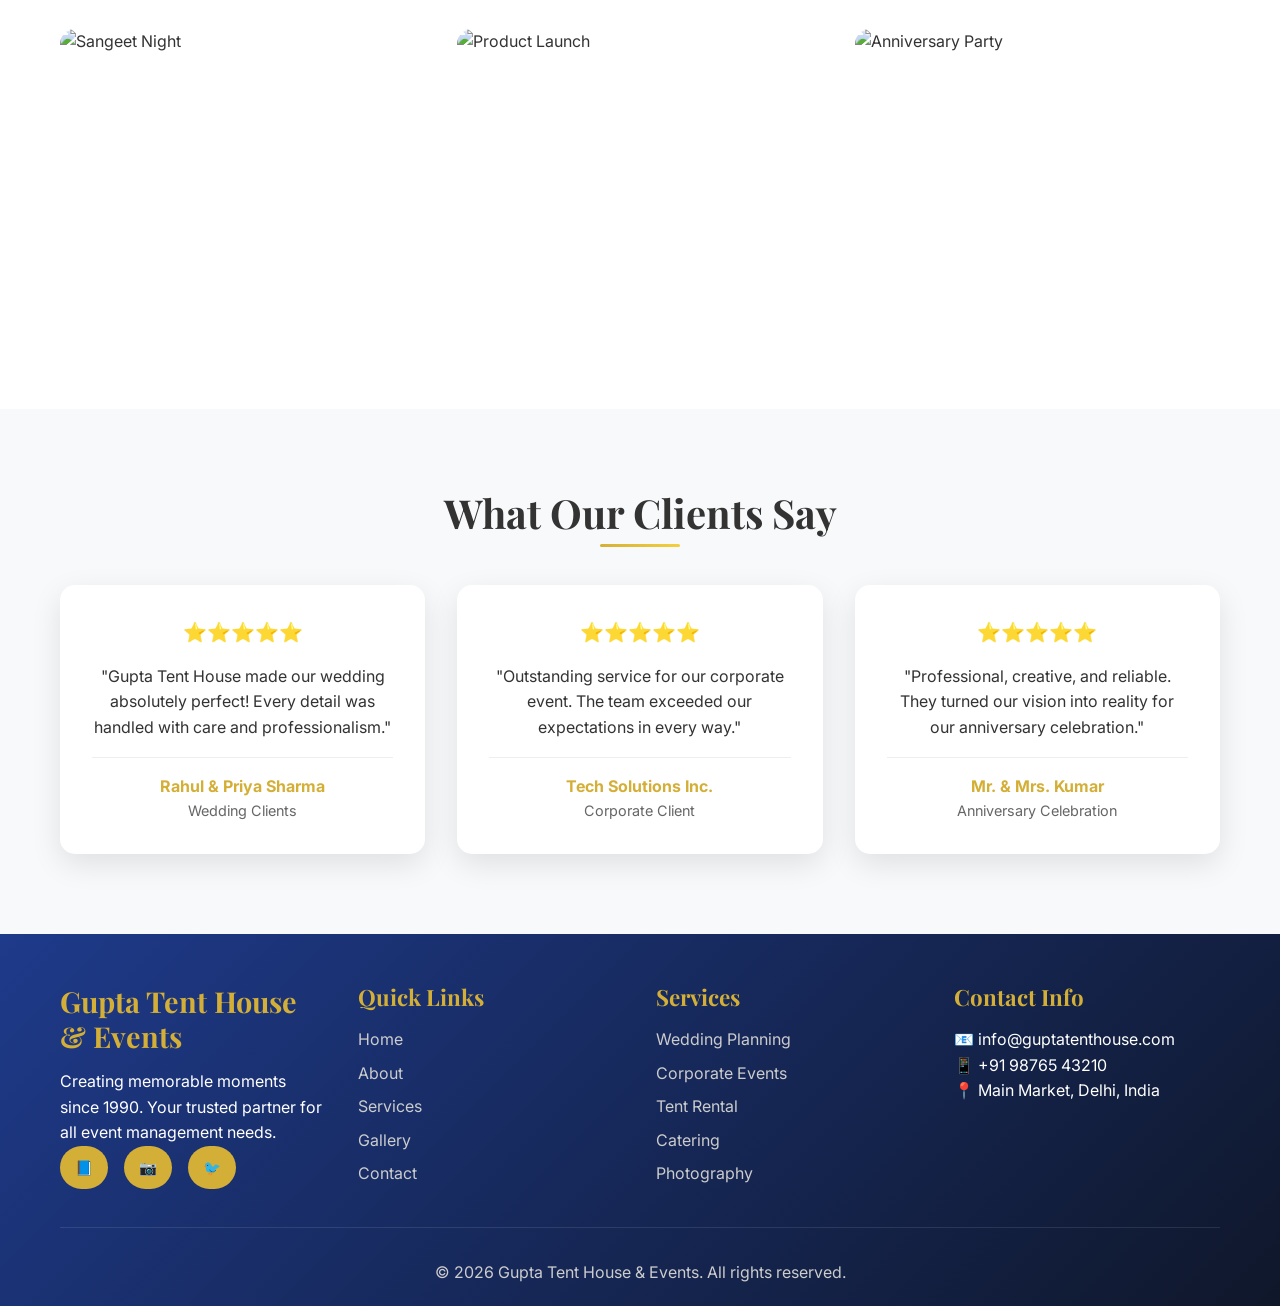
==== commit f719db48: "Update footer text to reflect the correct founding year" ====
--- a/gallery.html
+++ b/gallery.html
@@ -220,7 +220,7 @@
             <div class="footer-content">
                 <div class="footer-section">
                     <h3>Gupta Tent House & Events</h3>
-                    <p>Creating memorable moments since 2008. Your trusted partner for all event management needs.</p>
+                    <p>Creating memorable moments since 1990. Your trusted partner for all event management needs.</p>
                     <div class="social-links">
                         <a href="#" class="social-link">📘</a>
                         <a href="#" class="social-link">📷</a>
